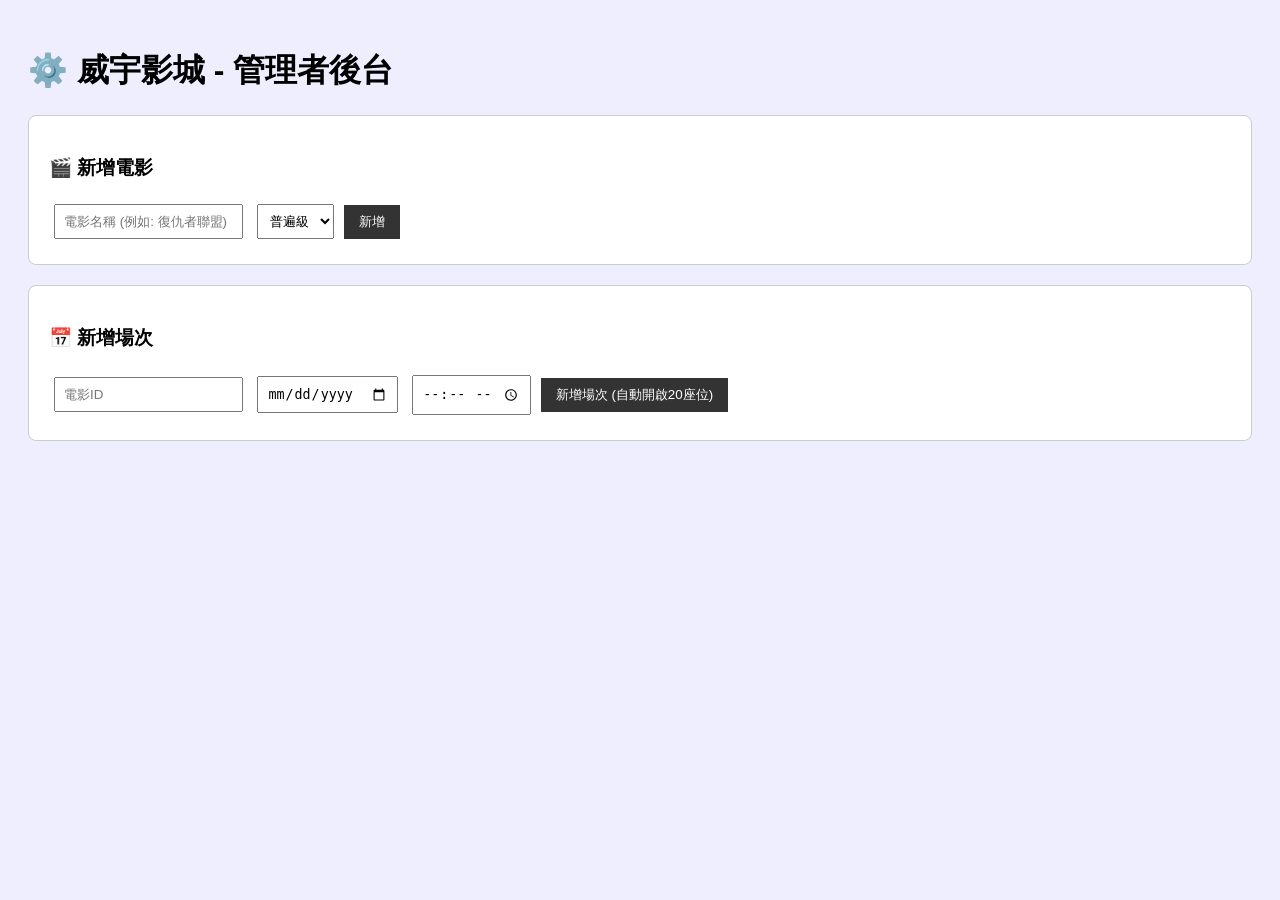
==== WeiYuCinema/admin.html @ a108da29 "update" ====
<!DOCTYPE html>
<html lang="zh-TW">
<head>
    <meta charset="UTF-8">
    <title>後台管理系統 - 威宇影城</title>
    <style>
        body { font-family: sans-serif; padding: 20px; background-color: #eef; }
        .box { background: white; padding: 20px; margin-bottom: 20px; border-radius: 8px; border: 1px solid #ccc; }
        input, select { padding: 8px; margin: 5px; }
        button { padding: 8px 15px; cursor: pointer; background: #333; color: white; border: none; }
    </style>
</head>
<body>
    <h1>⚙️ 威宇影城 - 管理者後台</h1>

    <div class="box">
        <h3>🎬 新增電影</h3>
        <input type="text" id="mName" placeholder="電影名稱 (例如: 復仇者聯盟)">
        <select id="mGrade">
            <option value="1">普遍級</option>
            <option value="2">保護級</option>
            <option value="3">輔導級</option>
            <option value="4">限制級</option>
        </select>
        <button onclick="addMovie()">新增</button>
    </div>

    <div class="box">
        <h3>📅 新增場次</h3>
        <input type="text" id="sMovieId" placeholder="電影ID">
        <input type="date" id="sDate">
        <input type="time" id="sTime">
        <button onclick="addShowing()">新增場次 (自動開啟20座位)</button>
    </div>

    <script src="js/api.js"></script>
    <script>
        async function addMovie() {
            const name = document.getElementById('mName').value;
            const grade = document.getElementById('mGrade').value;
            const res = await callApi('admin_add_movie', { name, grade });
            alert(res.status ? "新增成功" : "失敗");
        }

        async function addShowing() {
            const movieId = document.getElementById('sMovieId').value;
            const date = document.getElementById('sDate').value;
            const time = document.getElementById('sTime').value;
            const res = await callApi('admin_add_showing', { movieId, date, time });
            alert(res.status ? "新增成功" : "失敗");
        }
    </script>
</body>
</html>
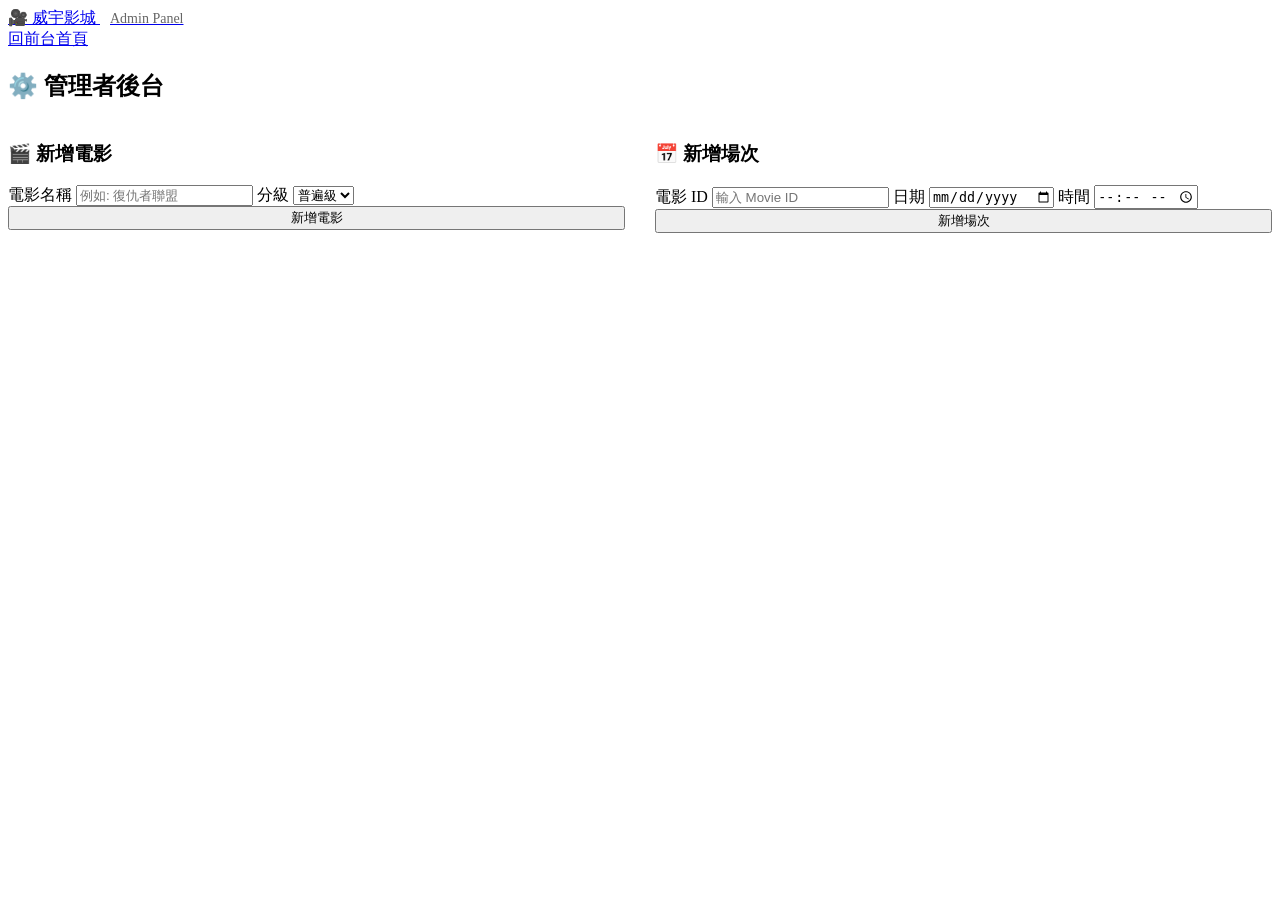
==== commit eab733d8: "update" ====
--- a/WeiYuCinema/admin.html
+++ b/WeiYuCinema/admin.html
@@ -2,36 +2,51 @@
 <html lang="zh-TW">
 <head>
     <meta charset="UTF-8">
-    <title>後台管理系統 - 威宇影城</title>
-    <style>
-        body { font-family: sans-serif; padding: 20px; background-color: #eef; }
-        .box { background: white; padding: 20px; margin-bottom: 20px; border-radius: 8px; border: 1px solid #ccc; }
-        input, select { padding: 8px; margin: 5px; }
-        button { padding: 8px 15px; cursor: pointer; background: #333; color: white; border: none; }
-    </style>
+    <title>後台管理 - 威宇影城</title>
+    <link rel="stylesheet" href="css/style.css">
 </head>
 <body>
-    <h1>⚙️ 威宇影城 - 管理者後台</h1>
+    <header>
+        <div class="nav-container">
+            <a href="index.html" class="logo">🎥 威宇影城 <span style="font-size:14px; color:#666; margin-left:10px;">Admin Panel</span></a>
+            <nav class="nav-links">
+                <a href="index.html">回前台首頁</a>
+            </nav>
+        </div>
+    </header>
 
-    <div class="box">
-        <h3>🎬 新增電影</h3>
-        <input type="text" id="mName" placeholder="電影名稱 (例如: 復仇者聯盟)">
-        <select id="mGrade">
-            <option value="1">普遍級</option>
-            <option value="2">保護級</option>
-            <option value="3">輔導級</option>
-            <option value="4">限制級</option>
-        </select>
-        <button onclick="addMovie()">新增</button>
-    </div>
+    <main class="container">
+        <h2 class="text-center" style="border:none;">⚙️ 管理者後台</h2>
+        
+        <div style="display: grid; grid-template-columns: 1fr 1fr; gap: 30px;">
+            <!-- 新增電影 -->
+            <div class="section-box">
+                <h3>🎬 新增電影</h3>
+                <label>電影名稱</label>
+                <input type="text" id="mName" placeholder="例如: 復仇者聯盟">
+                <label>分級</label>
+                <select id="mGrade">
+                    <option value="1">普遍級</option>
+                    <option value="2">保護級</option>
+                    <option value="3">輔導級</option>
+                    <option value="4">限制級</option>
+                </select>
+                <button class="btn btn-primary" style="width:100%;" onclick="addMovie()">新增電影</button>
+            </div>
 
-    <div class="box">
-        <h3>📅 新增場次</h3>
-        <input type="text" id="sMovieId" placeholder="電影ID">
-        <input type="date" id="sDate">
-        <input type="time" id="sTime">
-        <button onclick="addShowing()">新增場次 (自動開啟20座位)</button>
-    </div>
+            <!-- 新增場次 -->
+            <div class="section-box">
+                <h3>📅 新增場次</h3>
+                <label>電影 ID</label>
+                <input type="text" id="sMovieId" placeholder="輸入 Movie ID">
+                <label>日期</label>
+                <input type="date" id="sDate">
+                <label>時間</label>
+                <input type="time" id="sTime">
+                <button class="btn btn-primary" style="width:100%;" onclick="addShowing()">新增場次</button>
+            </div>
+        </div>
+    </main>
 
     <script src="js/api.js"></script>
     <script>
